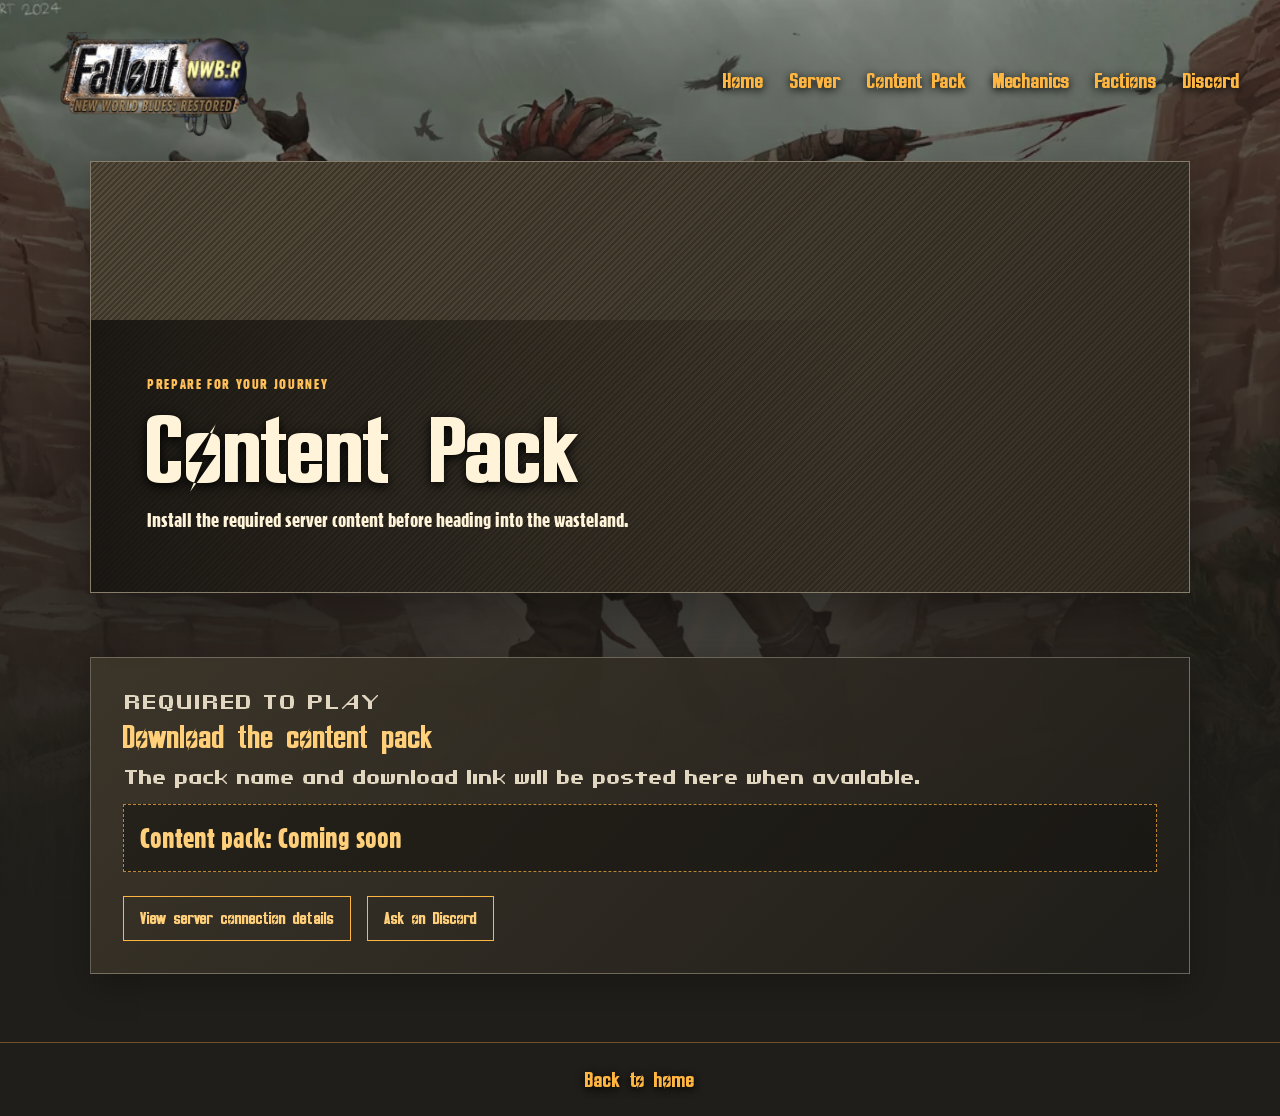
==== content-pack.html @ 542aeb46 "Add files via upload" ====
<!doctype html>
<html lang="en">
<head>
  <meta charset="utf-8">
  <meta name="viewport" content="width=device-width, initial-scale=1">
  <meta name="description" content="Find the content pack required to play on GFallout: New Vegas.">
  <link rel="stylesheet" href="factions.css">
  <title>Content Pack | GFallout: New Vegas</title>
</head>
<body>
  <header class="site-header">
    <a class="site-logo" href="index.html" aria-label="GFallout home">
      <img src="logo.png" alt="GFallout">
    </a>
    <nav class="site-nav" aria-label="Main navigation">
      <a href="index.html">Home</a>
      <a href="server.html">Server</a>
      <a href="content-pack.html" aria-current="page">Content Pack</a>
      <a href="mechanics.html">Mechanics</a>
      <a href="factions.html">Factions</a>
      <a href="https://discord.gg/ymjm2Yqm83" target="_blank" rel="noopener noreferrer">Discord</a>
    </nav>
  </header>

  <main class="info-content">
    <section class="factions-hero info-hero" aria-labelledby="page-title">
      <div class="background-placeholder" aria-hidden="true"></div>
      <div class="hero-copy">
        <p class="eyebrow">Prepare for your journey</p>
        <h1 id="page-title">Content Pack</h1>
        <p>Install the required server content before heading into the wasteland.</p>
      </div>
    </section>

    <section class="info-panel" aria-labelledby="pack-title">
      <p class="eyebrow">Required to play</p>
      <h2 id="pack-title">Download the content pack</h2>
      <p>The pack name and download link will be posted here when available.</p>
      <code class="server-address">Content pack: Coming soon</code>
      <div class="info-actions">
        <a href="server.html">View server connection details</a>
        <a href="https://discord.gg/ymjm2Yqm83" target="_blank" rel="noopener noreferrer">Ask on Discord</a>
      </div>
    </section>
  </main>

  <footer class="site-footer">
    <a href="home.html">Back to home</a>
  </footer>
</body>
</html>
---- factions.css ----
@font-face {
  font-family: "JH_FALLOUT";
  src: url("JH_FALLOUT.TTF") format("truetype");
  font-weight: normal;
  font-style: normal;
  font-display: swap;
}

@font-face {
  font-family: "TT0807M";
  src: url("TT0807M_.TTF") format("truetype");
  font-weight: normal;
  font-style: normal;
  font-display: swap;
}

@font-face {
  font-family: "Overseer";
  src: url("Overseer.otf") format("opentype");
  font-weight: normal;
  font-style: normal;
  font-display: swap;
}

:root {
  color-scheme: dark;
  color: #fff4d9;
  background: #201e1a;
  font-family: "TT0807M", sans-serif;
  font-synthesis: none;
  text-rendering: optimizeLegibility;
  -webkit-font-smoothing: antialiased;
  -moz-osx-font-smoothing: grayscale;
}

* {
  box-sizing: border-box;
}

body {
  min-width: 320px;
  min-height: 100vh;
  margin: 0;
  background:
    linear-gradient(180deg, rgb(25 22 17 / 35%), #201e1a 58rem),
    #201e1a url("faction_background.webp") center top / cover fixed;
}

a {
  color: inherit;
  text-decoration: none;
}

a:focus-visible {
  outline: 3px solid #ffe0a3;
  outline-offset: 4px;
}

.site-header {
  position: relative;
  z-index: 1;
  display: flex;
  width: min(100% - 3rem, 1200px);
  align-items: center;
  justify-content: space-between;
  gap: 2rem;
  margin-inline: auto;
  padding-block: 1rem;
}

.site-logo img {
  display: block;
  width: clamp(9rem, 18vw, 15rem);
  height: auto;
}

.site-nav {
  display: flex;
  flex-wrap: wrap;
  justify-content: flex-end;
  gap: clamp(0.75rem, 2vw, 1.75rem);
}

.site-nav a,
.site-footer a {
  color: #ffb641;
  font-family: "Overseer", sans-serif;
  font-size: clamp(1rem, 1.7vw, 1.4rem);
  text-shadow: 0 2px 8px #000;
  transition: color 180ms ease;
}

.site-nav a:hover,
.site-footer a:hover {
  color: #ffe0a3;
}

.factions-content {
  width: min(100% - 2rem, 1100px);
  margin-inline: auto;
  padding-bottom: 3rem;
}

.factions-hero {
  position: relative;
  display: grid;
  min-height: clamp(15rem, 35vw, 27rem);
  align-items: end;
  overflow: hidden;
  margin-bottom: clamp(3rem, 8vw, 6rem);
  border: 1px solid rgb(255 244 217 / 36%);
  background: #413a2e;
  box-shadow: 0 1rem 3rem rgb(0 0 0 / 35%);
}

.background-placeholder {
  position: absolute;
  inset: 0;
  display: grid;
  place-items: center;
  background:
    linear-gradient(135deg, rgb(28 25 20 / 35%), rgb(28 25 20 / 75%)),
    repeating-linear-gradient(135deg, #75664e 0 2px, #514838 2px 4px);
  color: rgb(255 244 217 / 80%);
  font-family: "TT0807M", sans-serif;
  font-size: clamp(1rem, 2vw, 1.4rem);
  letter-spacing: 0.08em;
  text-align: center;
  text-shadow: 0 2px 8px #000;
}

.background-placeholder span {
  padding: 0.8rem 1.2rem;
  border: 1px dashed rgb(255 244 217 / 65%);
  background: rgb(32 30 26 / 48%);
}

.hero-copy {
  position: relative;
  width: min(100%, 48rem);
  padding: clamp(1.5rem, 5vw, 3.5rem);
  background: linear-gradient(90deg, rgb(20 18 15 / 88%), transparent);
}

.eyebrow {
  margin: 0 0 0.5rem;
  color: #ffbf59;
  font-size: 0.85rem;
  letter-spacing: 0.12em;
  text-transform: uppercase;
}

h1,
h2,
h3,
p {
  margin-top: 0;
}

h1,
h2,
h3 {
  font-family: "Overseer", sans-serif;
  font-weight: normal;
}

h1 {
  margin-bottom: 0.5rem;
  font-size: clamp(3rem, 8vw, 6rem);
  line-height: 1;
  text-shadow: 0 3px 12px #000;
}

.hero-copy > p:last-child {
  max-width: 36rem;
  margin-bottom: 0;
  font-size: clamp(1rem, 2vw, 1.25rem);
  line-height: 1.6;
}

.faction-group {
  margin-bottom: clamp(3rem, 7vw, 5rem);
  scroll-margin-top: 2rem;
}

.group-heading {
  margin-bottom: 1.25rem;
  padding-bottom: 0.8rem;
  border-bottom: 1px solid rgb(255 182 65 / 55%);
}

.group-heading h2 {
  margin-bottom: 0;
  font-size: clamp(2rem, 5vw, 3.25rem);
}

.faction-list {
  display: grid;
  grid-template-columns: repeat(2, minmax(0, 1fr));
  gap: 1rem;
}

.faction-card {
  display: grid;
  min-height: 11rem;
  grid-template-columns: 7rem minmax(0, 1fr);
  align-items: center;
  gap: clamp(1rem, 3vw, 1.75rem);
  padding: clamp(1rem, 3vw, 1.5rem);
  border: 1px solid rgb(255 244 217 / 30%);
  background: linear-gradient(135deg, rgb(61 54 42 / 94%), rgb(31 29 25 / 94%));
  box-shadow: 0 0.75rem 2rem rgb(0 0 0 / 25%);
}

.faction-logo-placeholder {
  display: grid;
  width: 7rem;
  aspect-ratio: 1;
  place-items: center;
  border: 1px dashed rgb(255 182 65 / 70%);
  background:
    radial-gradient(circle, rgb(255 182 65 / 12%), transparent 68%),
    rgb(20 19 16 / 55%);
  color: #ffbf59;
  font-family: "Overseer", sans-serif;
  font-size: 1.15rem;
  letter-spacing: 0.08em;
  text-transform: uppercase;
}

.faction-details h3 {
  margin-bottom: 0.5rem;
  color: #ffcf7a;
  font-size: clamp(1.3rem, 2.5vw, 1.8rem);
}

.faction-details p {
  margin-bottom: 0;
  color: #e1d7c1;
  font-family: "JH_FALLOUT", sans-serif;
  font-size: 1rem;
  font-weight: normal;
  line-height: 1.6;
}

.site-footer {
  padding: 1.5rem;
  border-top: 1px solid rgb(255 182 65 / 35%);
  text-align: center;
}

.info-content {
  width: min(100% - 2rem, 1100px);
  margin-inline: auto;
  padding-bottom: 3rem;
}

.info-hero {
  margin-bottom: clamp(2rem, 6vw, 4rem);
}

.info-panel {
  margin-bottom: 1.25rem;
  padding: clamp(1.25rem, 4vw, 2rem);
  border: 1px solid rgb(255 244 217 / 30%);
  background: linear-gradient(135deg, rgb(61 54 42 / 94%), rgb(31 29 25 / 94%));
  box-shadow: 0 0.75rem 2rem rgb(0 0 0 / 25%);
}

.info-panel h2 {
  margin-bottom: 0.65rem;
  color: #ffcf7a;
  font-size: clamp(1.5rem, 3vw, 2rem);
}

.info-panel p {
  margin-bottom: 0;
  color: #e1d7c1;
  font-family: "JH_FALLOUT", sans-serif;
  font-size: 1rem;
  font-weight: normal;
  line-height: 1.7;
}

.server-address {
  display: block;
  margin-top: 0.75rem;
  padding: 1rem;
  border: 1px dashed rgb(255 182 65 / 70%);
  background: rgb(20 19 16 / 55%);
  color: #ffcf7a;
  font-family: "TT0807M", sans-serif;
  font-size: clamp(1.15rem, 3vw, 1.75rem);
  overflow-wrap: anywhere;
}

.info-actions {
  display: flex;
  flex-wrap: wrap;
  gap: 1rem;
  margin-top: 1.5rem;
}

.info-actions a {
  padding: 0.7rem 1rem;
  border: 1px solid #ffb641;
  color: #ffcf7a;
  font-family: "Overseer", sans-serif;
  font-size: 1.1rem;
}

.info-actions a:hover {
  background: rgb(255 182 65 / 14%);
}

.mechanics-list .faction-card {
  grid-template-columns: minmax(0, 1fr);
}

.mechanics-list .faction-details h3 {
  margin-bottom: 0.6rem;
}

@media (max-width: 700px) {
  body {
    background-attachment: scroll;
  }

  .site-header {
    width: min(100% - 2rem, 1200px);
    align-items: flex-start;
    flex-direction: column;
    gap: 0.75rem;
  }

  .site-nav {
    justify-content: flex-start;
  }

  .faction-list {
    grid-template-columns: 1fr;
  }
}

@media (max-width: 420px) {
  .faction-card {
    grid-template-columns: 5rem minmax(0, 1fr);
    gap: 0.85rem;
  }

  .faction-logo-placeholder {
    width: 5rem;
  }
}
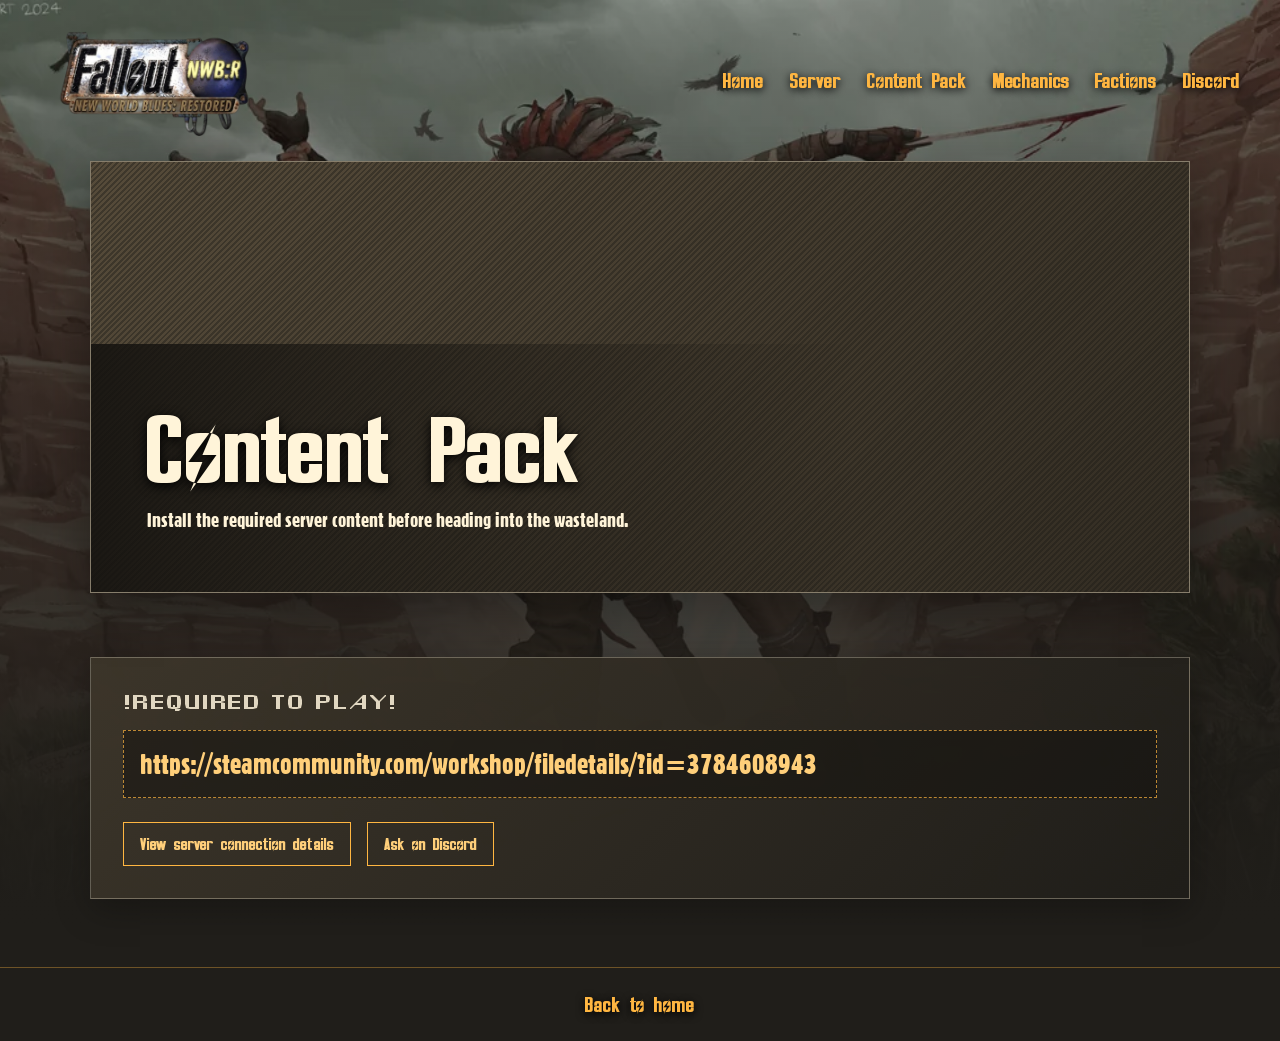
==== commit 8090ca27: "Add files via upload" ====
--- a/content-pack.html
+++ b/content-pack.html
@@ -9,11 +9,11 @@
 </head>
 <body>
   <header class="site-header">
-    <a class="site-logo" href="index.html" aria-label="GFallout home">
+    <a class="site-logo" href="home.html" aria-label="GFallout home">
       <img src="logo.png" alt="GFallout">
     </a>
     <nav class="site-nav" aria-label="Main navigation">
-      <a href="index.html">Home</a>
+      <a href="home.html">Home</a>
       <a href="server.html">Server</a>
       <a href="content-pack.html" aria-current="page">Content Pack</a>
       <a href="mechanics.html">Mechanics</a>
@@ -26,17 +26,14 @@
     <section class="factions-hero info-hero" aria-labelledby="page-title">
       <div class="background-placeholder" aria-hidden="true"></div>
       <div class="hero-copy">
-        <p class="eyebrow">Prepare for your journey</p>
         <h1 id="page-title">Content Pack</h1>
         <p>Install the required server content before heading into the wasteland.</p>
       </div>
     </section>
 
     <section class="info-panel" aria-labelledby="pack-title">
-      <p class="eyebrow">Required to play</p>
-      <h2 id="pack-title">Download the content pack</h2>
-      <p>The pack name and download link will be posted here when available.</p>
-      <code class="server-address">Content pack: Coming soon</code>
+      <p class="eyebrow">!Required to play!</p>
+      <a class="server-address" href="https://steamcommunity.com/workshop/filedetails/?id=3784608943" target="_blank" rel="noopener noreferrer">https://steamcommunity.com/workshop/filedetails/?id=3784608943</a>
       <div class="info-actions">
         <a href="server.html">View server connection details</a>
         <a href="https://discord.gg/ymjm2Yqm83" target="_blank" rel="noopener noreferrer">Ask on Discord</a>
--- a/factions.css
+++ b/factions.css
@@ -212,7 +212,7 @@
   box-shadow: 0 0.75rem 2rem rgb(0 0 0 / 25%);
 }
 
-.faction-logo-placeholder {
+.faction-logo {
   display: grid;
   width: 7rem;
   aspect-ratio: 1;
@@ -228,6 +228,13 @@
   text-transform: uppercase;
 }
 
+.faction-logo img {
+  display: block;
+  width: 100%;
+  height: 100%;
+  object-fit: contain;
+}
+
 .faction-details h3 {
   margin-bottom: 0.5rem;
   color: #ffcf7a;
@@ -314,11 +321,41 @@
 }
 
 .mechanics-list .faction-card {
-  grid-template-columns: minmax(0, 1fr);
+  grid-template-columns: minmax(8rem, 0.8fr) minmax(0, 1.4fr);
+}
+
+.mechanic-image {
+  display: grid;
+  width: 100%;
+  aspect-ratio: 16 / 10;
+  place-items: center;
+  overflow: hidden;
+  border: 1px dashed rgb(255 182 65 / 70%);
+  background:
+    linear-gradient(135deg, rgb(28 25 20 / 35%), rgb(28 25 20 / 75%)),
+    repeating-linear-gradient(135deg, #75664e 0 2px, #514838 2px 4px);
+  color: rgb(255 244 217 / 80%);
+  font-size: 0.85rem;
+  letter-spacing: 0.08em;
+  text-align: center;
+  text-shadow: 0 2px 8px #000;
+}
+
+.mechanic-image img {
+  display: block;
+  width: 100%;
+  height: 100%;
+  object-fit: cover;
 }
 
 .mechanics-list .faction-details h3 {
   margin-bottom: 0.6rem;
+}
+
+@media (max-width: 420px) {
+  .mechanics-list .faction-card {
+    grid-template-columns: minmax(0, 1fr);
+  }
 }
 
 @media (max-width: 700px) {
@@ -348,7 +385,29 @@
     gap: 0.85rem;
   }
 
-  .faction-logo-placeholder {
+  .faction-logo {
     width: 5rem;
   }
 }
+.admin-bar { display:flex; justify-content:flex-end; margin:-2rem 0 2rem; }
+button { cursor:pointer; border:1px solid #c9984c; background:#332b20; color:#ffcf7a; padding:.65rem .9rem; font:inherit; }
+button:hover { background:#59432a; }
+button:focus-visible, input:focus-visible, textarea:focus-visible, select:focus-visible { outline:3px solid #ffe0a3; outline-offset:2px; }
+.mechanic-card { grid-template-columns:1fr; }
+.empty-state { color:#d9ccb5; }
+dialog { width:min(95vw, 48rem); max-height:90vh; overflow:auto; border:1px solid #c9984c; background:#28241e; color:#fff4d9; padding:clamp(1rem,4vw,2rem); box-shadow:0 1rem 4rem #000; }
+dialog::backdrop { background:rgb(0 0 0 / 80%); }
+.dialog-heading { display:flex; justify-content:space-between; align-items:start; gap:1rem; }
+.dialog-heading h2 { font-size:2.5rem; margin-bottom:.5rem; }
+.dialog-heading button { font-size:1.5rem; line-height:1; }
+dialog p { line-height:1.5; color:#e1d7c1; }
+dialog form { display:grid; gap:.9rem; margin:1rem 0; }
+dialog label { display:grid; gap:.35rem; }
+dialog input:not([type=checkbox]), dialog textarea, dialog select { width:100%; padding:.65rem; border:1px solid #8d7857; background:#171511; color:#fff4d9; font:inherit; }
+dialog .check-label { display:flex; align-items:center; gap:.5rem; }
+.form-help { font-size:.85rem; margin:0; }
+.editor-actions { display:flex; flex-wrap:wrap; gap:.5rem; }
+.admin-row { display:flex; justify-content:space-between; align-items:center; gap:1rem; padding:.8rem 0; border-bottom:1px solid #66553a; }
+.logo-preview { width:7rem; height:7rem; object-fit:cover; border:1px solid #c9984c; }
+#admin-status { color:#ffcf7a; }
+@media(max-width:520px) { .admin-row { align-items:flex-start; flex-direction:column; } }
